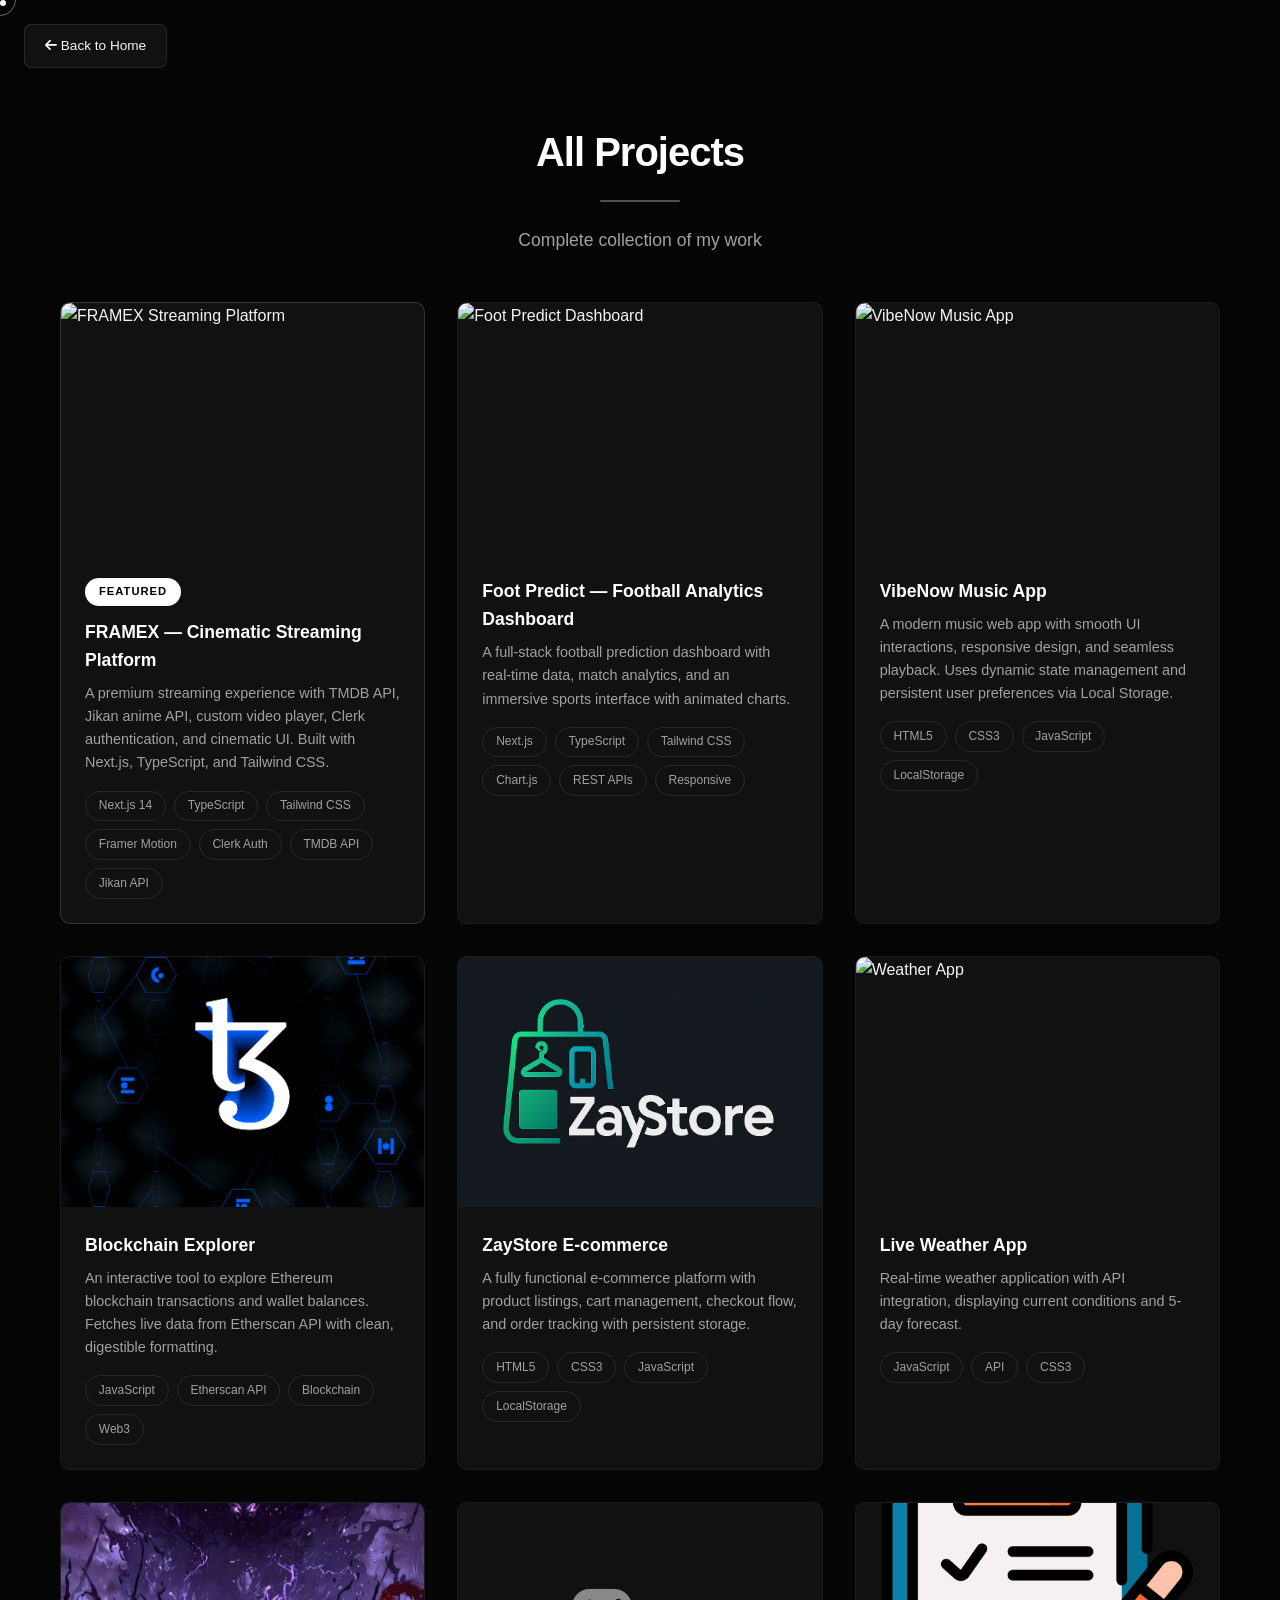
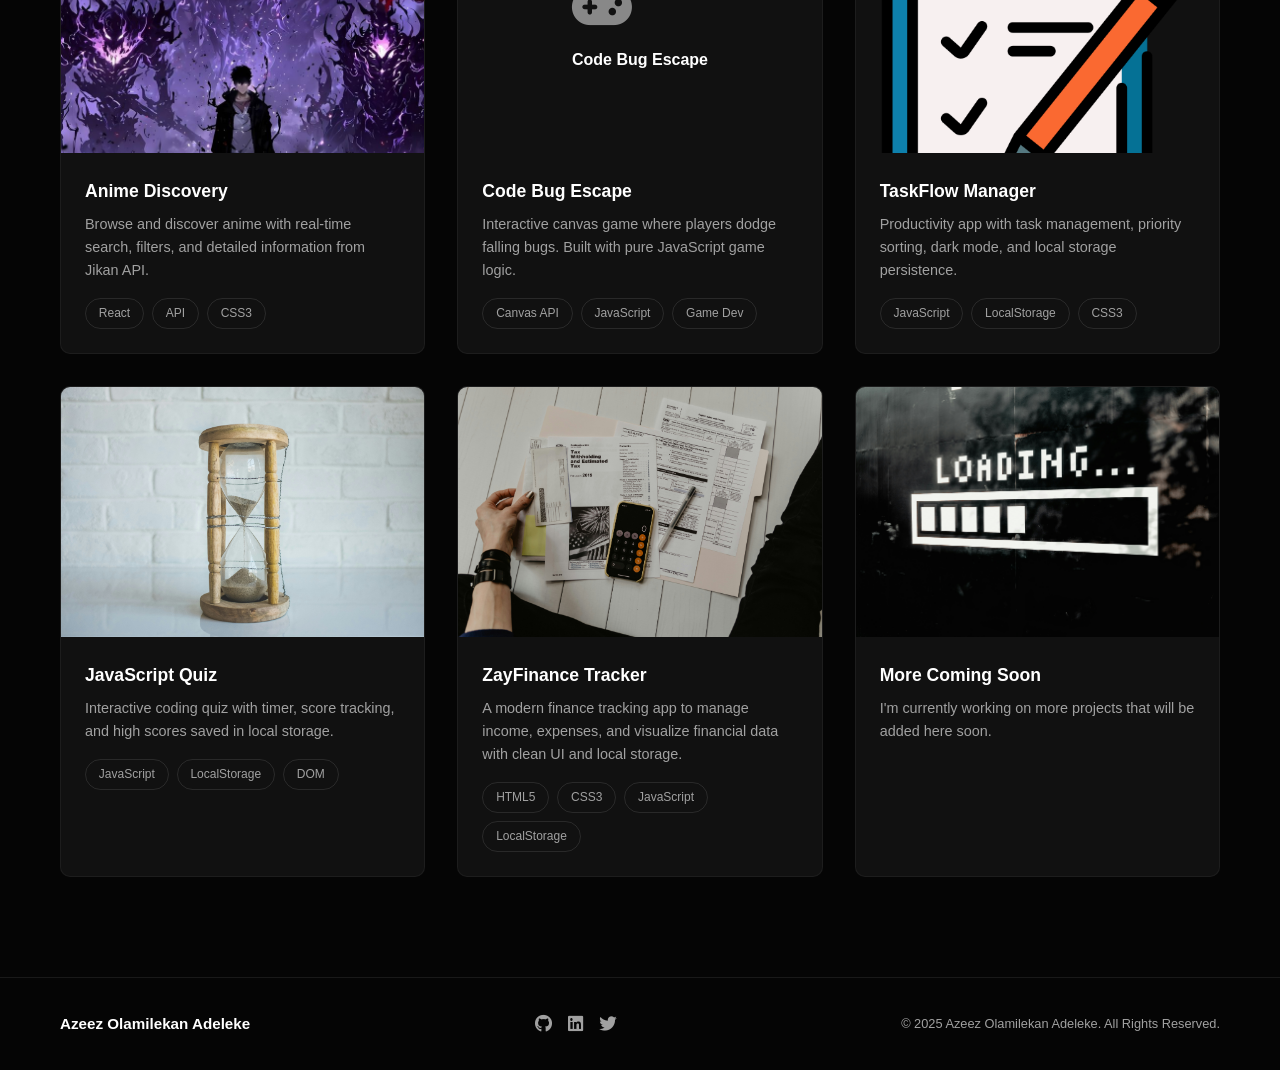
==== projects.html @ b3cec255 "Fresh portfolio - clean start" ====
<!DOCTYPE html>
<html lang="en">
<head>
    <meta charset="UTF-8">
    <meta name="viewport" content="width=device-width, initial-scale=1.0">
    <title>All Projects | Azeez Olamilekan Adeleke</title>
    <link rel="stylesheet" href="style.css">
    <link rel="stylesheet" href="https://cdnjs.cloudflare.com/ajax/libs/font-awesome/6.0.0/css/all.min.css">
</head>
<body>
    <!-- Custom Cursor -->
    <div class="cursor-dot"></div>
    <div class="cursor-ring"></div>

    <a href="index.html" class="back-to-home">...
    <a href="index.html" class="back-to-home"><i class="fas fa-arrow-left"></i> Back to Home</a>

    <section id="projects" class="projects" style="padding-top: 120px;">
        <div class="container">
            <div class="section-header">
                <h2>All Projects</h2>
                <div class="section-line"></div>
                <p class="section-subtitle">Complete collection of my work</p>
            </div>
            <div class="projects-grid">
                <!-- FRAMEX -->
                <div class="project-card featured">
                    <div class="project-image">
                        <img src="./Images/framex-preview.jpg" alt="FRAMEX Streaming Platform">
                        <div class="project-overlay">
                            <div class="project-links">
                                <a href="https://framex-five.vercel.app/" target="_blank" class="project-link"><i class="fas fa-eye"></i> Live Demo</a>
                                <a href="https://github.com/Zayk22/framex" class="project-link"><i class="fab fa-github"></i> Source Code</a>
                            </div>
                        </div>
                    </div>
                    <div class="project-info">
                        <div class="project-badge">Featured</div>
                        <h3>FRAMEX — Cinematic Streaming Platform</h3>
                        <p>A premium streaming experience with TMDB API, Jikan anime API, custom video player, Clerk authentication, and cinematic UI. Built with Next.js, TypeScript, and Tailwind CSS.</p>
                        <div class="project-tech">
                            <span>Next.js 14</span><span>TypeScript</span><span>Tailwind CSS</span><span>Framer Motion</span><span>Clerk Auth</span><span>TMDB API</span><span>Jikan API</span>
                        </div>
                    </div>
                </div>

                <!-- FOOT PREDICT -->
                <div class="project-card">
                    <div class="project-image">
                        <img src="./Images/footpredict-preview.jpg" alt="Foot Predict Dashboard">
                        <div class="project-overlay">
                            <div class="project-links">
                                <a href="https://foot-predict-4lp9.vercel.app/" target="_blank" class="project-link"><i class="fas fa-eye"></i> Live Demo</a>
                                <a href="https://github.com/Zayk22/foot-predict" class="project-link"><i class="fab fa-github"></i> Source Code</a>
                            </div>
                        </div>
                    </div>
                    <div class="project-info">
                        <h3>Foot Predict — Football Analytics Dashboard</h3>
                        <p>A full-stack football prediction dashboard with real-time data, match analytics, and an immersive sports interface with animated charts.</p>
                        <div class="project-tech">
                            <span>Next.js</span><span>TypeScript</span><span>Tailwind CSS</span><span>Chart.js</span><span>REST APIs</span><span>Responsive</span>
                        </div>
                    </div>
                </div>

                <!-- VIBENOW -->
                <div class="project-card">
                    <div class="project-image">
                        <img src="./Images/erik-mclean-QzpgqElvSiA-unsplash.jpg" alt="VibeNow Music App">
                        <div class="project-overlay">
                            <div class="project-links">
                                <a href="./Vibenow music/index.html" target="_blank" class="project-link"><i class="fas fa-eye"></i> Live</a>
                                <a href="https://github.com/Zayk22/Music-streaming-app/blob/main/index.html" class="project-link"><i class="fab fa-github"></i> Code</a>
                            </div>
                        </div>
                    </div>
                    <div class="project-info">
                        <h3>VibeNow Music App</h3>
                        <p>A modern music web app with smooth UI interactions, responsive design, and seamless playback. Uses dynamic state management and persistent user preferences via Local Storage.</p>
                        <div class="project-tech">
                            <span>HTML5</span><span>CSS3</span><span>JavaScript</span><span>LocalStorage</span>
                        </div>
                    </div>
                </div>

                <!-- BLOCKCHAIN EXPLORER -->
                <div class="project-card">
                    <div class="project-image">
                        <img src="./Images/irik-zziPAKzeNDs-unsplash.jpg" alt="Blockchain Explorer">
                        <div class="project-overlay">
                            <div class="project-links">
                                <a href="./Block chain explorer/index.html" target="_blank" class="project-link"><i class="fas fa-eye"></i> Live</a>
                                <a href="https://github.com/Zayk22/Block-chain-explorer/blob/main/index.html" class="project-link"><i class="fab fa-github"></i> Code</a>
                            </div>
                        </div>
                    </div>
                    <div class="project-info">
                        <h3>Blockchain Explorer</h3>
                        <p>An interactive tool to explore Ethereum blockchain transactions and wallet balances. Fetches live data from Etherscan API with clean, digestible formatting.</p>
                        <div class="project-tech">
                            <span>JavaScript</span><span>Etherscan API</span><span>Blockchain</span><span>Web3</span>
                        </div>
                    </div>
                </div>

                <!-- ZAYSTORE -->
                <div class="project-card">
                    <div class="project-image">
                        <img src="./Images/ZayStore Logo Design.png" alt="ZayStore E-commerce">
                        <div class="project-overlay">
                            <div class="project-links">
                                <a href="./E-commerce website/index.html" target="_blank" class="project-link"><i class="fas fa-eye"></i> Live</a>
                                <a href="https://github.com/Zayk22/e-commerce-web" class="project-link"><i class="fab fa-github"></i> Code</a>
                            </div>
                        </div>
                    </div>
                    <div class="project-info">
                        <h3>ZayStore E-commerce</h3>
                        <p>A fully functional e-commerce platform with product listings, cart management, checkout flow, and order tracking with persistent storage.</p>
                        <div class="project-tech">
                            <span>HTML5</span><span>CSS3</span><span>JavaScript</span><span>LocalStorage</span>
                        </div>
                    </div>
                </div>

                <!-- WEATHER APP -->
                <div class="project-card">
                    <div class="project-image">
                        <img src="./Images/brian-mcgowan-kKyxIwvljBg-unsplash.jpg" alt="Weather App">
                        <div class="project-overlay">
                            <div class="project-links">
                                <a href="./weather-app/index.html" target="_blank" class="project-link"><i class="fas fa-eye"></i> Live</a>
                                <a href="https://github.com/Zayk22/Weather-app/blob/main/index.html" class="project-link"><i class="fab fa-github"></i> Code</a>
                            </div>
                        </div>
                    </div>
                    <div class="project-info">
                        <h3>Live Weather App</h3>
                        <p>Real-time weather application with API integration, displaying current conditions and 5-day forecast.</p>
                        <div class="project-tech">
                            <span>JavaScript</span><span>API</span><span>CSS3</span>
                        </div>
                    </div>
                </div>

                <!-- ANIME DISCOVERY -->
                <div class="project-card">
                    <div class="project-image">
                        <img src="./Images/Solo Leveling Wallpapers – Free High-Quality 4K & HD Backgrounds.jfif" alt="Anime Discovery">
                        <div class="project-overlay">
                            <div class="project-links">
                                <a href="./Anime-app/index.html" target="_blank" class="project-link"><i class="fas fa-eye"></i> Live</a>
                                <a href="https://github.com/Zayk22/anime-web" class="project-link"><i class="fab fa-github"></i> Code</a>
                            </div>
                        </div>
                    </div>
                    <div class="project-info">
                        <h3>Anime Discovery</h3>
                        <p>Browse and discover anime with real-time search, filters, and detailed information from Jikan API.</p>
                        <div class="project-tech">
                            <span>React</span><span>API</span><span>CSS3</span>
                        </div>
                    </div>
                </div>

                <!-- CODE BUG ESCAPE -->
                <div class="project-card">
                    <div class="project-image">
                        <div class="game-preview">
                            <div class="game-preview-content">
                                <i class="fas fa-gamepad"></i>
                                <h4>Code Bug Escape</h4>
                            </div>
                        </div>
                        <div class="project-overlay">
                            <div class="project-links">
                                <a href="./code-bug-escape/index.html" target="_blank" class="project-link"><i class="fas fa-eye"></i> Live</a>
                                <a href="https://github.com/Zayk22/Code-bug" class="project-link"><i class="fab fa-github"></i> Code</a>
                            </div>
                        </div>
                    </div>
                    <div class="project-info">
                        <h3>Code Bug Escape</h3>
                        <p>Interactive canvas game where players dodge falling bugs. Built with pure JavaScript game logic.</p>
                        <div class="project-tech">
                            <span>Canvas API</span><span>JavaScript</span><span>Game Dev</span>
                        </div>
                    </div>
                </div>

                <!-- TASKFLOW MANAGER -->
                <div class="project-card">
                    <div class="project-image">
                        <img src="./Images/task.png" alt="TaskFlow Manager">
                        <div class="project-overlay">
                            <div class="project-links">
                                <a href="./task-manager/index.html" target="_blank" class="project-link"><i class="fas fa-eye"></i> Live</a>
                                <a href="https://github.com/Zayk22/Task-manager" class="project-link"><i class="fab fa-github"></i> Code</a>
                            </div>
                        </div>
                    </div>
                    <div class="project-info">
                        <h3>TaskFlow Manager</h3>
                        <p>Productivity app with task management, priority sorting, dark mode, and local storage persistence.</p>
                        <div class="project-tech">
                            <span>JavaScript</span><span>LocalStorage</span><span>CSS3</span>
                        </div>
                    </div>
                </div>

                <!-- JAVASCRIPT QUIZ -->
                <div class="project-card">
                    <div class="project-image">
                        <img src="./Images/kenny-eliason-KYxXMTpTzek-unsplash.jpg" alt="JavaScript Quiz">
                        <div class="project-overlay">
                            <div class="project-links">
                                <a href="./coding-quiz/index.html" target="_blank" class="project-link"><i class="fas fa-eye"></i> Live</a>
                                <a href="https://github.com/Zayk22/Code-quiz" class="project-link"><i class="fab fa-github"></i> Code</a>
                            </div>
                        </div>
                    </div>
                    <div class="project-info">
                        <h3>JavaScript Quiz</h3>
                        <p>Interactive coding quiz with timer, score tracking, and high scores saved in local storage.</p>
                        <div class="project-tech">
                            <span>JavaScript</span><span>LocalStorage</span><span>DOM</span>
                        </div>
                    </div>
                </div>

                <!-- ZAYFINANCE TRACKER -->
                <div class="project-card">
                    <div class="project-image">
                        <img src="./Images/kelly-sikkema-xoU52jUVUXA-unsplash.jpg" alt="ZayFinance Tracker">
                        <div class="project-overlay">
                            <div class="project-links">
                                <a href="./Finance tracker/index.html" target="_blank" class="project-link"><i class="fas fa-eye"></i> Live</a>
                                <a href="https://github.com/Zayk22/Finance-tracker" class="project-link"><i class="fab fa-github"></i> Code</a>
                            </div>
                        </div>
                    </div>
                    <div class="project-info">
                        <h3>ZayFinance Tracker</h3>
                        <p>A modern finance tracking app to manage income, expenses, and visualize financial data with clean UI and local storage.</p>
                        <div class="project-tech">
                            <span>HTML5</span><span>CSS3</span><span>JavaScript</span><span>LocalStorage</span>
                        </div>
                    </div>
                </div>

                <!-- COMING SOON -->
                <div class="project-card coming-soon">
                    <div class="project-image">
                        <img src="./Images/mike-van-den-bos-jf1EomjlQi0-unsplash.jpg" alt="Coming soon">
                    </div>
                    <div class="project-info">
                        <h3>More Coming Soon</h3>
                        <p>I'm currently working on more projects that will be added here soon.</p>
                    </div>
                </div>
            </div>
        </div>
    </section>

    <footer class="footer">
        <div class="container">
            <div class="footer-content">
                <div class="footer-name">Azeez Olamilekan Adeleke</div>
                <div class="footer-social">
                    <a href="https://github.com/Zayk22" class="footer-social-link"><i class="fab fa-github"></i></a>
                    <a href="https://www.linkedin.com/in/olamilekan-azeez-aa2646311" class="footer-social-link"><i class="fab fa-linkedin"></i></a>
                    <a href="#" class="footer-social-link"><i class="fab fa-twitter"></i></a>
                </div>
                <div class="footer-copyright">&copy; 2025 Azeez Olamilekan Adeleke. All Rights Reserved.</div>
            </div>
        </div>
    </footer>

    <script src="script.js"></script>
</body>
</html>
---- style.css ----
/* Reset and Base Styles */
* {
    margin: 0;
    padding: 0;
    box-sizing: border-box;
}

:root {
    --primary-color: #ffffff;
    --primary-hover: #e0e0e0;
    --secondary-color: #6c757d;
    --bg-dark: #050505;
    --bg-card: #111111;
    --text-light: #f5f5f0;
    --text-muted: #a1a1a1;
    --white: #ffffff;
    --black: #000000;
    --transition: all 0.3s ease;
    --shadow: 0 5px 20px rgba(0, 0, 0, 0.3);
    --shadow-hover: 0 10px 30px rgba(0, 0, 0, 0.4);
}
/* Light Mode */
[data-theme="light"] {
    --primary-color: #000000;
    --primary-hover: #333333;
    --bg-dark: #f5f5f0;
    --bg-card: #ffffff;
    --text-light: #111111;
    --text-muted: #666666;
    --white: #000000;
    --black: #ffffff;
    --shadow: 0 5px 20px rgba(0, 0, 0, 0.08);
    --shadow-hover: 0 10px 30px rgba(0, 0, 0, 0.12);
}

[data-theme="light"] .navbar {
    background: rgba(255, 255, 255, 0.95);
    border-bottom: 1px solid rgba(0, 0, 0, 0.08);
}

[data-theme="light"] .nav-menu a::after {
    background: #000;
}

[data-theme="light"] .skills-strip {
    border-color: rgba(0, 0, 0, 0.06);
}

[data-theme="light"] .btn-primary {
    background: #000;
    color: #fff;
}

[data-theme="light"] .btn-secondary {
    color: #000;
    border-color: rgba(0, 0, 0, 0.2);
}

[data-theme="light"] .btn-secondary:hover {
    border-color: #000;
}

[data-theme="light"] .hero::before {
    background: radial-gradient(circle, rgba(0, 0, 0, 0.03) 0%, transparent 70%);
}

[data-theme="light"] .cursor-dot {
    background: #000;
}

[data-theme="light"] .cursor-ring {
    border-color: rgba(0, 0, 0, 0.3);
}

[data-theme="light"] .cursor-ring.hover {
    border-color: #000;
}

[data-theme="light"] .loader {
    background: #f5f5f0;
}

[data-theme="light"] .loader-logo {
    color: #000;
}

[data-theme="light"] .loader-bar {
    background: rgba(0, 0, 0, 0.1);
}

[data-theme="light"] .loader-progress {
    background: #000;
}

body {
    font-family: -apple-system, BlinkMacSystemFont, 'Segoe UI', Roboto, Oxygen, Ubuntu, Cantarell, sans-serif;
    line-height: 1.6;
    color: var(--text-light);
    background-color: var(--bg-dark);
    overflow-x: hidden;
}

html {
    scroll-behavior: smooth;
}

.container {
    max-width: 1200px;
    margin: 0 auto;
    padding: 0 20px;
}

/* ============================================
   NAVIGATION
   ============================================ */
/* ============================================
   NAVIGATION
   ============================================ */
.navbar {
    position: fixed;
    top: 0;
    width: 100%;
    background: rgba(5, 5, 5, 0.95);
    backdrop-filter: blur(10px);
    box-shadow: var(--shadow);
    z-index: 1000;
    padding: 1rem 0;
    border-bottom: 1px solid rgba(255, 255, 255, 0.08);
}

.nav-container {
    max-width: 1200px;
    margin: 0 auto;
    padding: 0 20px;
    display: flex;
    justify-content: space-between;
    align-items: center;
}

.logo {
    font-size: 1.8rem;
    font-weight: 700;
    color: var(--white);
    text-decoration: none;
}

.nav-menu {
    display: flex;
    list-style: none;
    gap: 2rem;
}

.nav-menu a {
    text-decoration: none;
    color: var(--text-muted);
    font-weight: 500;
    transition: var(--transition);
    position: relative;
    padding-bottom: 5px;
    font-size: 0.9rem;
}

.nav-menu a::after {
    content: '';
    position: absolute;
    bottom: 0;
    left: 0;
    width: 0;
    height: 1px;
    background: var(--white);
    transition: var(--transition);
}

.nav-menu a:hover,
.nav-menu a.active {
    color: var(--white);
}

.nav-menu a:hover::after,
.nav-menu a.active::after {
    width: 100%;
}

.hamburger {
    display: none;
    flex-direction: column;
    cursor: pointer;
    gap: 5px;
}

.hamburger span {
    width: 25px;
    height: 2px;
    background: var(--text-light);
    transition: var(--transition);
}

/* Theme Toggle */
.theme-toggle {
    background: none;
    border: none;
    color: var(--text-muted);
    font-size: 1.1rem;
    cursor: pointer;
    padding: 8px;
    transition: var(--transition);
    display: flex;
    align-items: center;
}

.theme-toggle:hover {
    color: var(--white);
}

[data-theme="light"] .theme-toggle .fa-sun::before {
    content: "\f186";
}
/* ============================================
   HERO SECTION
   ============================================ */
.hero {
    min-height: 100vh;
    display: flex;
    flex-direction: column;
    justify-content: center;
    align-items: flex-start;
    padding: 120px 60px 60px;
    background: var(--bg-dark);
    color: var(--white);
    position: relative;
    overflow: hidden;
    max-width: 1200px;
    margin: 0 auto;
}

.hero::before {
    content: '';
    position: absolute;
    top: -100px;
    right: -100px;
    width: 500px;
    height: 500px;
    background: radial-gradient(circle, rgba(255, 255, 255, 0.03) 0%, transparent 70%);
    pointer-events: none;
}

.hero-content {
    max-width: 800px;
    position: relative;
    z-index: 1;
    animation: fadeInUp 0.8s ease;
}

@keyframes fadeInUp {
    from { opacity: 0; transform: translateY(40px); }
    to { opacity: 1; transform: translateY(0); }
}

.hero-greeting {
    font-size: 1rem;
    color: var(--text-muted);
    margin-bottom: 16px;
    letter-spacing: 1px;
    font-weight: 400;
}

.hero-title {
    font-size: clamp(3rem, 7vw, 5.5rem);
    font-weight: 700;
    line-height: 1.05;
    margin-bottom: 24px;
    letter-spacing: -2px;
    color: var(--white);
}

.hero-role {
    margin-bottom: 32px;
}

.hero-role-text {
    display: inline-block;
    font-size: 0.8rem;
    font-weight: 600;
    letter-spacing: 4px;
    color: var(--text-muted);
    padding: 8px 16px;
    border: 1px solid rgba(255, 255, 255, 0.2);
    border-radius: 4px;
}

.hero-description {
    font-size: 1.1rem;
    color: var(--text-muted);
    max-width: 560px;
    line-height: 1.7;
    margin-bottom: 40px;
}

.hero-buttons {
    display: flex;
    gap: 16px;
    flex-wrap: wrap;
}

.btn {
    padding: 14px 32px;
    border: none;
    border-radius: 8px;
    font-size: 0.9rem;
    font-weight: 600;
    cursor: pointer;
    transition: var(--transition);
    text-decoration: none;
    display: inline-block;
    letter-spacing: 0.5px;
}

.btn-primary {
    background: var(--white);
    color: var(--black);
}

.btn-primary:hover {
    background: var(--primary-hover);
    transform: translateY(-2px);
}

.btn-secondary {
    background: transparent;
    color: var(--white);
    border: 1px solid rgba(255, 255, 255, 0.2);
}

.btn-secondary:hover {
    border-color: var(--white);
    transform: translateY(-2px);
}

.hero-stats {
    display: flex;
    gap: 40px;
    margin-top: 80px;
    position: relative;
    z-index: 1;
    animation: fadeInUp 0.8s ease 0.2s both;
}

.stat-item {
    text-align: left;
}

.stat-number {
    font-size: 2.5rem;
    font-weight: 700;
    display: block;
    color: var(--white);
    letter-spacing: -1px;
    line-height: 1;
    margin-bottom: 4px;
}

.stat-label {
    font-size: 0.8rem;
    color: var(--text-muted);
    letter-spacing: 0.5px;
}

.stat-divider {
    width: 1px;
    background: rgba(255, 255, 255, 0.1);
}

/* ============================================
   SKILLS STRIP
   ============================================ */
.skills-strip {
    padding: 40px 0;
    background: var(--bg-dark);
    border-top: 1px solid rgba(255, 255, 255, 0.06);
    border-bottom: 1px solid rgba(255, 255, 255, 0.06);
    overflow: hidden;
}

.skills-strip-inner {
    display: flex;
    justify-content: center;
    flex-wrap: wrap;
    gap: 12px 24px;
    max-width: 1200px;
    margin: 0 auto;
    padding: 0 20px;
}

.skills-strip-inner span {
    font-size: 0.75rem;
    font-weight: 600;
    letter-spacing: 2px;
    text-transform: uppercase;
    color: var(--text-muted);
    white-space: nowrap;
}

.strip-divider {
    opacity: 0.3;
    font-size: 0.75rem !important;
    font-weight: 400 !important;
    letter-spacing: 0 !important;
}
/* ============================================
   ABOUT
   ============================================ */
.about {
    padding: 100px 0;
    background: var(--bg-dark);
}

.section-header {
    text-align: center;
    margin-bottom: 3rem;
}

.section-header h2 {
    font-size: 2.5rem;
    margin-bottom: 1rem;
    color: var(--white);
    font-weight: 700;
    letter-spacing: -1px;
}

.section-line {
    width: 80px;
    height: 2px;
    background: rgba(255, 255, 255, 0.3);
    margin: 0 auto 1.5rem;
    border-radius: 2px;
}

.section-subtitle {
    color: var(--text-muted);
    font-size: 1.1rem;
}

.about-content {
    display: grid;
    grid-template-columns: 1fr 1fr;
    gap: 4rem;
    align-items: start;
    margin-bottom: 4rem;
}

.about-image {
    position: relative;
    border-radius: 10px;
    overflow: hidden;
    box-shadow: var(--shadow);
}

.about-image img {
    width: 100%;
    height: auto;
    display: block;
}

.available-badge {
    position: absolute;
    top: 20px;
    right: 20px;
    background: #10b981;
    color: white;
    padding: 8px 16px;
    border-radius: 50px;
    font-size: 0.8rem;
    font-weight: 600;
    animation: pulse 2s infinite;
}

@keyframes pulse {
    0%, 100% { transform: scale(1); }
    50% { transform: scale(1.05); }
}

.about-text h3 {
    font-size: 2rem;
    margin-bottom: 1.5rem;
    color: var(--white);
}

.about-paragraph {
    margin-bottom: 1.5rem;
    color: var(--text-muted);
    line-height: 1.8;
    font-size: 0.95rem;
}

.about-highlights {
    display: flex;
    gap: 1.5rem;
    margin-top: 2rem;
    margin-bottom: 2rem;
}

.highlight-item {
    display: flex;
    align-items: center;
    gap: 0.5rem;
    color: var(--text-light);
    font-size: 0.9rem;
}

.highlight-item i {
    color: var(--white);
    font-size: 1rem;
}

.about-buttons {
    display: flex;
    gap: 1rem;
    margin-top: 1rem;
}

.about-btn {
    padding: 0.9rem 2rem;
    font-size: 0.9rem;
    background: var(--white);
    color: var(--black);
    border-radius: 50px;
    text-decoration: none;
    display: inline-block;
    transition: var(--transition);
    font-weight: 600;
}

.about-btn:hover {
    background: var(--primary-hover);
    transform: translateY(-2px);
}

.about-stats-grid {
    display: grid;
    grid-template-columns: repeat(3, 1fr);
    gap: 1.5rem;
    margin-top: 3rem;
}

.stat-card {
    background: var(--bg-card);
    padding: 2rem 1.5rem;
    border-radius: 10px;
    text-align: center;
    transition: var(--transition);
    border: 1px solid rgba(255, 255, 255, 0.05);
}

.stat-card:hover {
    transform: translateY(-3px);
    border-color: rgba(255, 255, 255, 0.15);
}

.stat-card i {
    font-size: 2rem;
    color: var(--white);
    margin-bottom: 1rem;
    opacity: 0.8;
}

.stat-card h4 {
    margin-bottom: 0.5rem;
    color: var(--white);
    font-size: 1rem;
}

.stat-card p {
    color: var(--text-muted);
    font-size: 0.85rem;
}

/* ============================================
   SERVICES
   ============================================ */
.services {
    padding: 100px 0;
    background: var(--bg-dark);
}

.services-grid {
    display: grid;
    grid-template-columns: repeat(auto-fit, minmax(250px, 1fr));
    gap: 2rem;
    margin-top: 3rem;
}

.service-card {
    background: var(--bg-card);
    padding: 2.5rem 2rem;
    border-radius: 10px;
    text-align: center;
    transition: var(--transition);
    border: 1px solid rgba(255, 255, 255, 0.05);
}

.service-card:hover {
    transform: translateY(-3px);
    border-color: rgba(255, 255, 255, 0.15);
}

.service-card i {
    font-size: 2.5rem;
    color: var(--white);
    margin-bottom: 1.5rem;
    opacity: 0.7;
}

.service-card h3 {
    margin-bottom: 1rem;
    color: var(--white);
    font-size: 1.1rem;
}

.service-card p {
    color: var(--text-muted);
    font-size: 0.9rem;
}

/* ============================================
   EXPERIENCE
   ============================================ */
.experience {
    padding: 100px 0;
    background: var(--bg-dark);
}

.experience-grid {
    display: grid;
    grid-template-columns: repeat(auto-fit, minmax(350px, 1fr));
    gap: 2rem;
    margin-top: 3rem;
}

.experience-card {
    background: var(--bg-card);
    padding: 2rem;
    border-radius: 10px;
    transition: var(--transition);
    border: 1px solid rgba(255, 255, 255, 0.05);
}

.experience-card:hover {
    border-color: rgba(255, 255, 255, 0.15);
}

.experience-header {
    display: flex;
    align-items: center;
    gap: 1rem;
    margin-bottom: 1.5rem;
}

.experience-header i {
    font-size: 1.5rem;
    color: var(--white);
    opacity: 0.7;
}

.experience-header h3 {
    color: var(--white);
    font-size: 1.2rem;
    font-weight: 600;
}

.experience-list li {
    color: var(--text-muted);
    margin-bottom: 0.8rem;
    padding-left: 1.5rem;
    position: relative;
    font-size: 0.9rem;
}

.experience-list li::before {
    content: "—";
    color: var(--text-muted);
    position: absolute;
    left: 0;
}

/* ============================================
   EDUCATION
   ============================================ */
.education {
    padding: 100px 0;
    background: var(--bg-dark);
}

.education-grid {
    display: grid;
    grid-template-columns: repeat(auto-fit, minmax(300px, 1fr));
    gap: 2rem;
    margin-top: 3rem;
}

.education-card {
    background: var(--bg-card);
    padding: 2rem;
    border-radius: 10px;
    text-align: center;
    transition: var(--transition);
    border: 1px solid rgba(255, 255, 255, 0.05);
}

.education-card:hover {
    border-color: rgba(255, 255, 255, 0.15);
}

.education-card i {
    font-size: 2.5rem;
    color: var(--white);
    margin-bottom: 1.5rem;
    opacity: 0.7;
}

.education-card h3 {
    margin-bottom: 0.5rem;
    color: var(--white);
    font-size: 1.1rem;
}

.education-place {
    color: var(--text-muted);
    font-size: 0.9rem;
}

.education-description {
    color: var(--text-muted);
    font-size: 0.85rem;
    margin-top: 0.5rem;
}

/* ============================================
   SKILLS
   ============================================ */
.skills {
    padding: 100px 0;
    background: var(--bg-dark);
}

.skills-content {
    max-width: 800px;
    margin: 0 auto;
}

.skills-category h3 {
    margin-bottom: 1.5rem;
    color: var(--white);
    font-size: 1.3rem;
    font-weight: 600;
}

.skills-grid {
    display: grid;
    gap: 1.5rem;
    margin-bottom: 3rem;
}

.skill-info {
    display: flex;
    justify-content: space-between;
    margin-bottom: 0.5rem;
    color: var(--text-light);
    font-size: 0.9rem;
}

.skill-bar {
    height: 4px;
    background: rgba(255, 255, 255, 0.1);
    border-radius: 2px;
    overflow: hidden;
}

.skill-progress {
    height: 100%;
    background: var(--white);
    border-radius: 2px;
    animation: fillBar 1.5s ease;
}

@keyframes fillBar {
    from { width: 0; }
}

.tech-tags {
    display: flex;
    flex-wrap: wrap;
    gap: 0.75rem;
}

.tech-tag {
    padding: 0.5rem 1.2rem;
    background: transparent;
    border: 1px solid rgba(255, 255, 255, 0.15);
    border-radius: 50px;
    color: var(--text-muted);
    font-size: 0.8rem;
    transition: var(--transition);
}

.tech-tag:hover {
    border-color: var(--white);
    color: var(--white);
}

/* ============================================
   PROJECTS
   ============================================ */
.projects {
    padding: 100px 0;
    background: var(--bg-dark);
}

.projects-grid {
    display: grid;
    grid-template-columns: repeat(auto-fit, minmax(350px, 1fr));
    gap: 2rem;
    margin-top: 3rem;
}

.project-card {
    background: var(--bg-card);
    border-radius: 10px;
    overflow: hidden;
    transition: var(--transition);
    border: 1px solid rgba(255, 255, 255, 0.05);
}

.project-card:hover {
    transform: translateY(-3px);
    border-color: rgba(255, 255, 255, 0.15);
}

.project-image {
    position: relative;
    height: 250px;
    overflow: hidden;
}

.project-image img {
    width: 100%;
    height: 100%;
    object-fit: cover;
    transition: transform 0.6s;
}

.project-card:hover .project-image img {
    transform: scale(1.05);
}

.project-overlay {
    position: absolute;
    top: 0;
    left: 0;
    width: 100%;
    height: 100%;
    background: rgba(0, 0, 0, 0.85);
    display: flex;
    align-items: center;
    justify-content: center;
    opacity: 0;
    transition: var(--transition);
}

.project-card:hover .project-overlay {
    opacity: 1;
}

.project-links {
    display: flex;
    gap: 1rem;
}

.project-link {
    padding: 0.8rem 1.5rem;
    background: var(--white);
    color: var(--black);
    text-decoration: none;
    border-radius: 5px;
    font-weight: 600;
    font-size: 0.85rem;
    transition: var(--transition);
}

.project-link:hover {
    transform: translateY(-2px);
}

.project-info {
    padding: 1.5rem;
}

.project-info h3 {
    margin-bottom: 0.5rem;
    color: var(--white);
    font-size: 1.1rem;
}

.project-info p {
    color: var(--text-muted);
    margin-bottom: 1rem;
    font-size: 0.9rem;
    line-height: 1.6;
}

.project-tech {
    display: flex;
    flex-wrap: wrap;
    gap: 0.5rem;
}

.project-tech span {
    padding: 0.3rem 0.8rem;
    background: transparent;
    border: 1px solid rgba(255, 255, 255, 0.1);
    border-radius: 50px;
    font-size: 0.75rem;
    color: var(--text-muted);
}

/* Featured Project */
.project-card.featured {
    border: 1px solid rgba(255, 255, 255, 0.15);
}

.project-card.featured:hover {
    border-color: rgba(255, 255, 255, 0.3);
}

.project-badge {
    display: inline-block;
    background: var(--white);
    color: var(--black);
    padding: 5px 14px;
    border-radius: 50px;
    font-size: 0.7rem;
    font-weight: 700;
    text-transform: uppercase;
    letter-spacing: 1px;
    margin-bottom: 12px;
}

.view-all-container {
    text-align: center;
    margin-top: 40px;
}

.view-all-btn {
    background: transparent;
    border: 1px solid rgba(255, 255, 255, 0.2);
    color: var(--white);
    padding: 14px 32px;
    border-radius: 8px;
    font-size: 0.9rem;
    font-weight: 600;
    text-decoration: none;
    display: inline-flex;
    align-items: center;
    gap: 8px;
    transition: var(--transition);
}

.view-all-btn:hover {
    border-color: var(--white);
}

/* ============================================
   GAME PREVIEW / COMING SOON
   ============================================ */
.game-preview {
    height: 100%;
    background: var(--bg-card);
    display: flex;
    align-items: center;
    justify-content: center;
    color: white;
}

.game-preview-content i {
    font-size: 3rem;
    margin-bottom: 1rem;
    color: var(--white);
    opacity: 0.5;
}

.project-card.coming-soon {
    opacity: 0.6;
}

.coming-soon-badge {
    background: transparent;
    color: var(--text-muted);
    padding: 8px 16px;
    border-radius: 50px;
    font-size: 0.8rem;
    border: 1px solid rgba(255, 255, 255, 0.2);
}

/* ============================================
   CONTACT
   ============================================ */
.contact {
    padding: 100px 0;
    background: var(--bg-dark);
}

.contact-content {
    display: grid;
    grid-template-columns: 1fr 1.5fr;
    gap: 4rem;
    margin-top: 3rem;
}

.contact-info {
    display: grid;
    gap: 1.5rem;
}

.contact-card {
    background: var(--bg-card);
    padding: 2rem;
    border-radius: 10px;
    text-align: center;
    transition: var(--transition);
    border: 1px solid rgba(255, 255, 255, 0.05);
}

.contact-card:hover {
    border-color: rgba(255, 255, 255, 0.15);
}

.contact-card i {
    font-size: 2rem;
    color: var(--white);
    margin-bottom: 1rem;
    opacity: 0.7;
}

.contact-card h3 {
    margin-bottom: 0.5rem;
    color: var(--white);
    font-size: 1rem;
}

.contact-card p,
.contact-card a {
    color: var(--text-muted);
    text-decoration: none;
    font-size: 0.9rem;
}

.contact-card a:hover {
    color: var(--white);
}

.contact-form {
    background: var(--bg-card);
    padding: 2.5rem;
    border-radius: 10px;
    border: 1px solid rgba(255, 255, 255, 0.05);
}

.form-group {
    margin-bottom: 1.5rem;
}

.form-group input,
.form-group textarea {
    width: 100%;
    padding: 1rem;
    border: 1px solid rgba(255, 255, 255, 0.1);
    border-radius: 5px;
    font-size: 0.9rem;
    transition: var(--transition);
    background: transparent;
    color: var(--text-light);
}

.form-group input:focus,
.form-group textarea:focus {
    outline: none;
    border-color: rgba(255, 255, 255, 0.4);
}

.form-group input::placeholder,
.form-group textarea::placeholder {
    color: var(--text-muted);
}

.btn-block {
    width: 100%;
    background: var(--white);
    color: var(--black);
    border: none;
    padding: 1rem;
    font-size: 0.9rem;
    font-weight: 600;
    border-radius: 5px;
    cursor: pointer;
    transition: var(--transition);
}

.btn-block:hover {
    background: var(--primary-hover);
}

/* ============================================
   FOOTER
   ============================================ */
.footer {
    background: var(--bg-dark);
    padding: 2rem 0;
    text-align: center;
    border-top: 1px solid rgba(255, 255, 255, 0.08);
}

.footer-content {
    display: flex;
    justify-content: space-between;
    align-items: center;
}

.footer-name {
    font-size: 0.95rem;
    font-weight: 600;
    color: var(--white);
}

.footer-social {
    display: flex;
    gap: 1rem;
}

.footer-social-link {
    color: var(--text-muted);
    font-size: 1.1rem;
    transition: var(--transition);
}

.footer-social-link:hover {
    color: var(--white);
}

.footer-copyright {
    font-size: 0.8rem;
    color: var(--text-muted);
}
.footer-time {
    color: var(--text-muted);
    font-size: 0.8rem;
    letter-spacing: 0.5px;
}
/* ============================================
   CUSTOM CURSOR
   ============================================ */
.cursor-dot {
    width: 6px;
    height: 6px;
    background: var(--white);
    border-radius: 50%;
    position: fixed;
    pointer-events: none;
    z-index: 9999;
    transition: transform 0.1s ease;
}

.cursor-ring {
    width: 32px;
    height: 32px;
    border: 1px solid rgba(255, 255, 255, 0.4);
    border-radius: 50%;
    position: fixed;
    pointer-events: none;
    z-index: 9998;
    transition: transform 0.15s ease, width 0.3s ease, height 0.3s ease, border-color 0.3s ease;
}

.cursor-ring.hover {
    width: 48px;
    height: 48px;
    border-color: var(--white);
}

.cursor-dot.hover {
    transform: scale(0.5);
}

/* Hide default cursor */
body {
    cursor: none;
}

a, button, .btn, .project-card, .service-card, .experience-card, .education-card, .stat-card, .contact-card, input, textarea {
    cursor: none;
}

/* ============================================
   PAGE LOADER
   ============================================ */
.loader {
    position: fixed;
    inset: 0;
    background: var(--bg-dark);
    z-index: 10000;
    display: flex;
    align-items: center;
    justify-content: center;
    transition: opacity 0.6s ease, visibility 0.6s ease;
}

.loader.hidden {
    opacity: 0;
    visibility: hidden;
    pointer-events: none;
}

.loader-content {
    text-align: center;
}

.loader-logo {
    font-size: 3rem;
    font-weight: 700;
    color: var(--white);
    letter-spacing: -2px;
    margin-bottom: 24px;
    animation: loaderPulse 1.5s ease-in-out infinite;
}

@keyframes loaderPulse {
    0%, 100% { opacity: 0.4; transform: scale(0.95); }
    50% { opacity: 1; transform: scale(1.05); }
}

.loader-bar {
    width: 120px;
    height: 2px;
    background: rgba(255, 255, 255, 0.1);
    border-radius: 1px;
    overflow: hidden;
    margin: 0 auto;
}

.loader-progress {
    height: 100%;
    background: var(--white);
    border-radius: 1px;
    width: 0%;
    animation: loaderProgress 1.2s ease forwards;
}

@keyframes loaderProgress {
    0% { width: 0%; }
    50% { width: 70%; }
    100% { width: 100%; }
}
/* ============================================
   BACK TO HOME BUTTON
   ============================================ */
.back-to-home {
    position: fixed;
    top: 24px;
    left: 24px;
    background: var(--bg-card);
    padding: 10px 20px;
    border-radius: 8px;
    color: var(--text-light);
    text-decoration: none;
    font-size: 0.85rem;
    font-weight: 500;
    transition: var(--transition);
    border: 1px solid rgba(255, 255, 255, 0.1);
    z-index: 100;
}

.back-to-home:hover {
    border-color: var(--white);
    color: var(--white);
}
/* ============================================
   RESPONSIVE
   ============================================ */
@media (max-width: 968px) {
    .about-content,
    .contact-content {
        grid-template-columns: 1fr;
        gap: 2rem;
    }

    .hero {
        padding: 100px 30px 60px;
    }

    .hero-stats {
        flex-wrap: wrap;
        gap: 24px;
    }
}

@media (max-width: 768px) {
    .hamburger {
        display: flex;
    }

    .nav-menu {
        position: fixed;
        top: 70px;
        left: -100%;
        width: 100%;
        height: calc(100vh - 70px);
        background: var(--bg-card);
        flex-direction: column;
        align-items: center;
        justify-content: center;
        transition: var(--transition);
        border-top: 1px solid rgba(255, 255, 255, 0.08);
    }

    .nav-menu.active {
        left: 0;
    }

    .hero-buttons {
        flex-direction: column;
        max-width: 300px;
    }

    .about-buttons {
        flex-direction: column;
    }

    .about-stats-grid {
        grid-template-columns: 1fr;
    }

    .projects-grid {
        grid-template-columns: 1fr;
    }

    .footer-content {
        flex-direction: column;
        gap: 1rem;
    }
}

@media (max-width: 480px) {
    .hero {
        padding: 80px 20px 40px;
    }

    .hero-title {
        font-size: 2.2rem;
        letter-spacing: -1px;
    }

    .hero-role-text {
        font-size: 0.7rem;
        letter-spacing: 2px;
    }

    .hero-description {
        font-size: 0.95rem;
    }

    .hero-stats {
        gap: 16px;
    }

    .stat-number {
        font-size: 1.8rem;
    }

    .contact-form {
        padding: 1.5rem;
    }

    .section-header h2 {
        font-size: 2rem;
    }
}
/* ============================================
   CURRENTLY
   ============================================ */
.currently {
    padding: 80px 0;
    background: var(--bg-dark);
}

.currently-grid {
    display: grid;
    grid-template-columns: repeat(auto-fit, minmax(250px, 1fr));
    gap: 2rem;
}

.currently-item {
    text-align: center;
    padding: 2rem;
}

.currently-icon {
    font-size: 1.5rem;
    color: var(--white);
    opacity: 0.6;
    margin-bottom: 1rem;
    display: block;
}

.currently-label {
    display: block;
    font-size: 0.7rem;
    font-weight: 700;
    text-transform: uppercase;
    letter-spacing: 2px;
    color: var(--text-muted);
    margin-bottom: 0.75rem;
}

.currently-item p {
    color: var(--text-light);
    font-size: 0.95rem;
    line-height: 1.5;
}
/* ============================================
   GITHUB
   ============================================ */
.github-section {
    padding: 80px 0;
    background: var(--bg-dark);
}

.github-contributions {
    display: flex;
    justify-content: center;
    padding: 20px;
    background: var(--bg-card);
    border-radius: 10px;
    border: 1px solid rgba(255, 255, 255, 0.05);
}
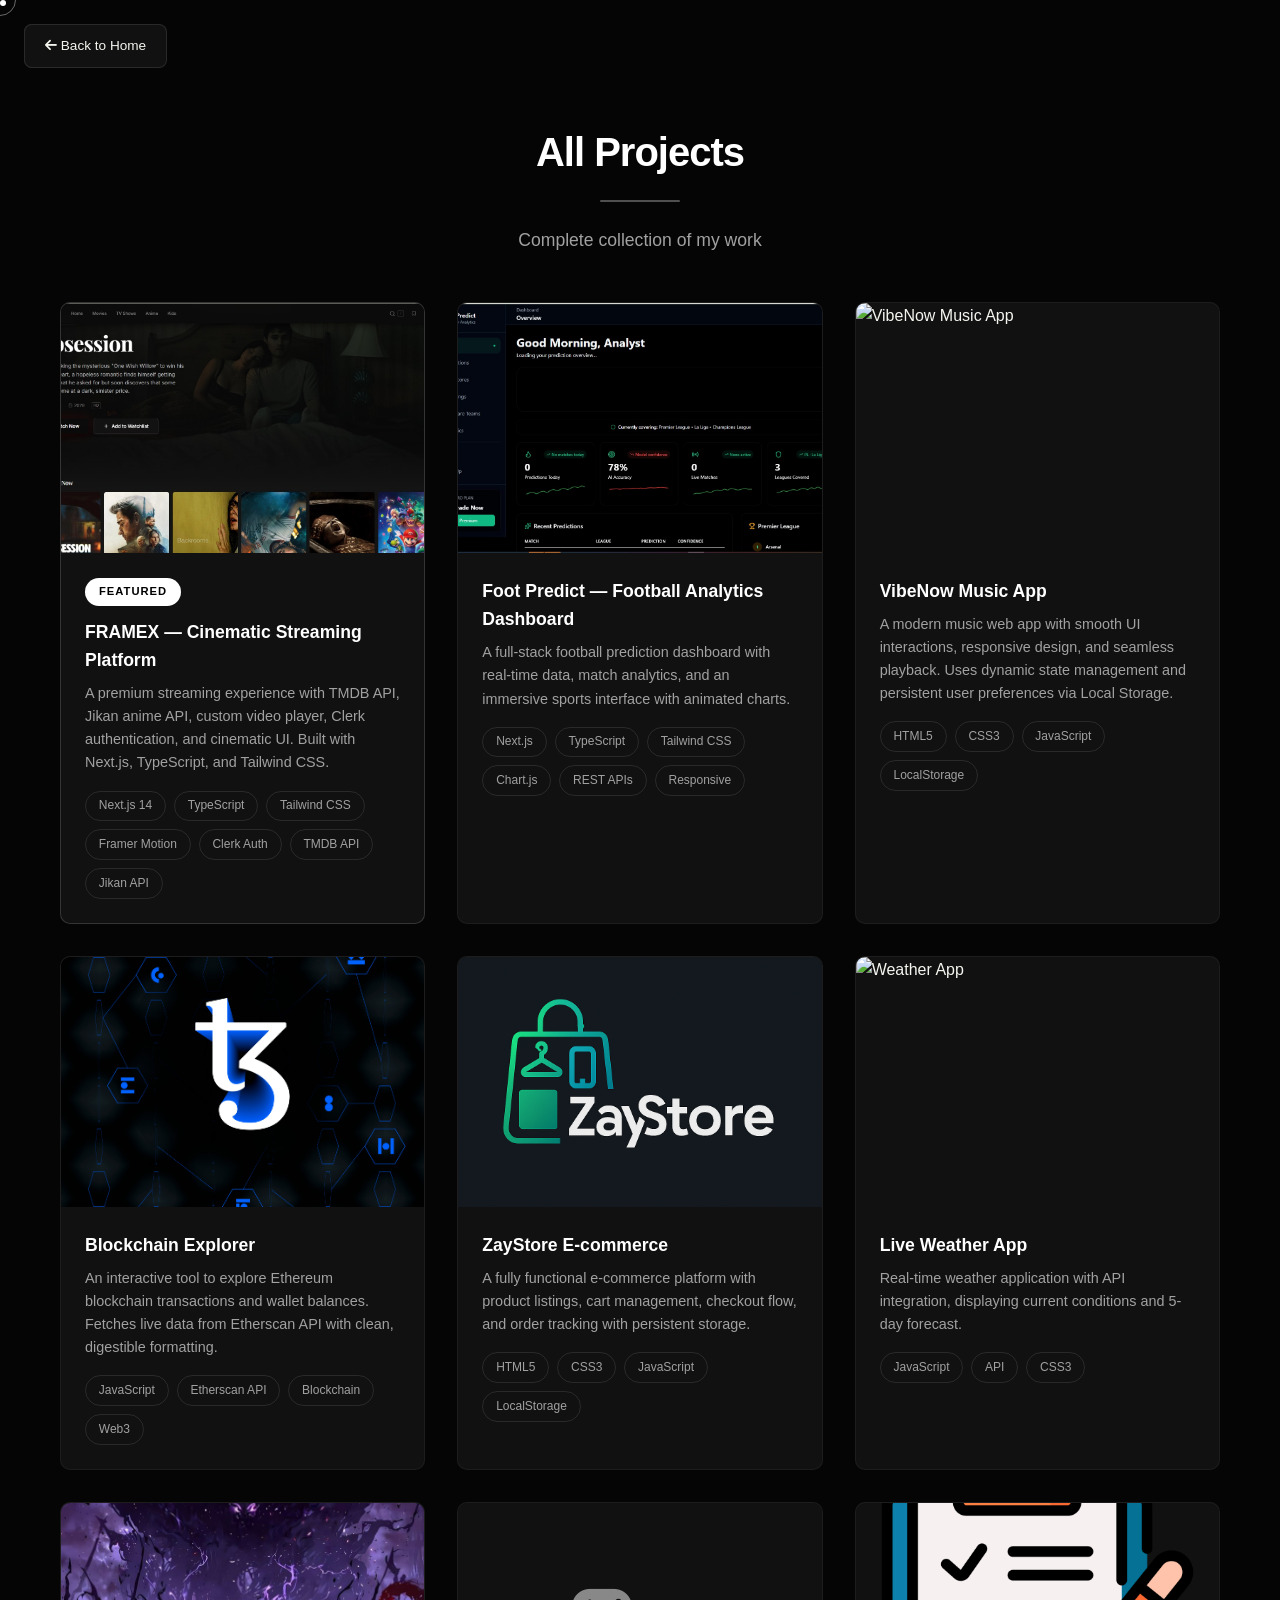
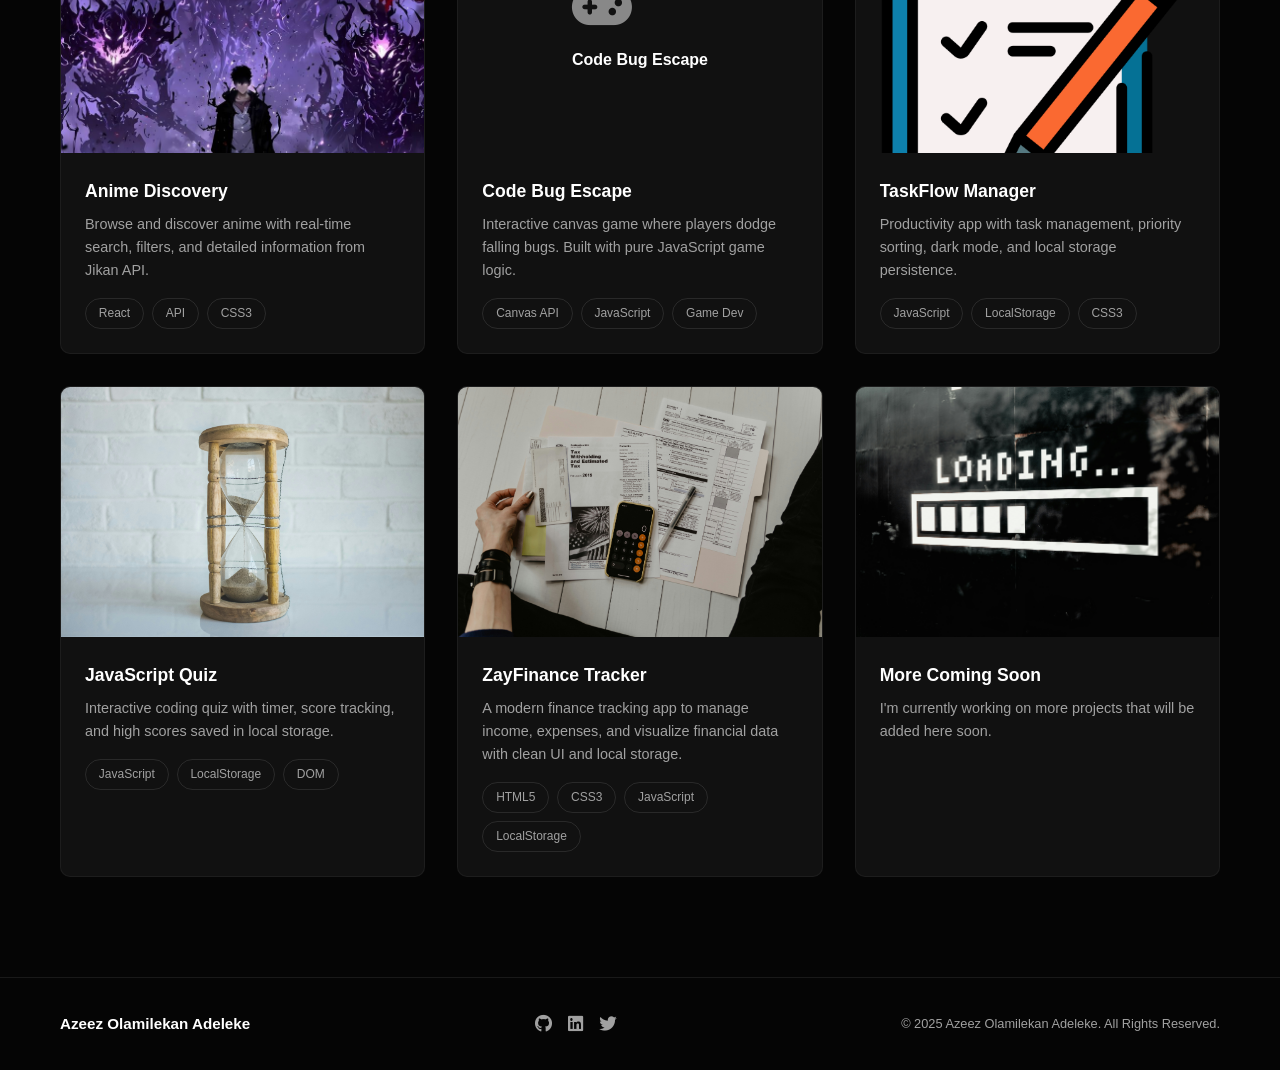
==== commit 9f6c0af0: "Final polish: cursor desktop-only, loader, dark/light toggle, responsive fixes" ====
--- a/projects.html
+++ b/projects.html
@@ -26,7 +26,7 @@
                 <!-- FRAMEX -->
                 <div class="project-card featured">
                     <div class="project-image">
-                        <img src="./Images/framex-preview.jpg" alt="FRAMEX Streaming Platform">
+                        <img src="./screenshots/Framex.png" alt="FRAMEX Streaming Platform">
                         <div class="project-overlay">
                             <div class="project-links">
                                 <a href="https://framex-five.vercel.app/" target="_blank" class="project-link"><i class="fas fa-eye"></i> Live Demo</a>
@@ -47,7 +47,7 @@
                 <!-- FOOT PREDICT -->
                 <div class="project-card">
                     <div class="project-image">
-                        <img src="./Images/footpredict-preview.jpg" alt="Foot Predict Dashboard">
+                        <img src="./screenshots/Foot-predict.png" alt="Foot Predict Dashboard">
                         <div class="project-overlay">
                             <div class="project-links">
                                 <a href="https://foot-predict-4lp9.vercel.app/" target="_blank" class="project-link"><i class="fas fa-eye"></i> Live Demo</a>
--- a/style.css
+++ b/style.css
@@ -113,9 +113,6 @@
 /* ============================================
    NAVIGATION
    ============================================ */
-/* ============================================
-   NAVIGATION
-   ============================================ */
 .navbar {
     position: fixed;
     top: 0;
@@ -215,6 +212,7 @@
 [data-theme="light"] .theme-toggle .fa-sun::before {
     content: "\f186";
 }
+
 /* ============================================
    HERO SECTION
    ============================================ */
@@ -406,6 +404,7 @@
     font-weight: 400 !important;
     letter-spacing: 0 !important;
 }
+
 /* ============================================
    ABOUT
    ============================================ */
@@ -1149,53 +1148,62 @@
     font-size: 0.8rem;
     color: var(--text-muted);
 }
+
 .footer-time {
     color: var(--text-muted);
     font-size: 0.8rem;
     letter-spacing: 0.5px;
 }
-/* ============================================
-   CUSTOM CURSOR
-   ============================================ */
-.cursor-dot {
-    width: 6px;
-    height: 6px;
-    background: var(--white);
-    border-radius: 50%;
-    position: fixed;
-    pointer-events: none;
-    z-index: 9999;
-    transition: transform 0.1s ease;
-}
-
-.cursor-ring {
-    width: 32px;
-    height: 32px;
-    border: 1px solid rgba(255, 255, 255, 0.4);
-    border-radius: 50%;
-    position: fixed;
-    pointer-events: none;
-    z-index: 9998;
-    transition: transform 0.15s ease, width 0.3s ease, height 0.3s ease, border-color 0.3s ease;
-}
-
-.cursor-ring.hover {
-    width: 48px;
-    height: 48px;
-    border-color: var(--white);
-}
-
-.cursor-dot.hover {
-    transform: scale(0.5);
-}
-
-/* Hide default cursor */
-body {
-    cursor: none;
-}
-
-a, button, .btn, .project-card, .service-card, .experience-card, .education-card, .stat-card, .contact-card, input, textarea {
-    cursor: none;
+
+/* ============================================
+   CUSTOM CURSOR — Desktop Only
+   ============================================ */
+.cursor-dot, .cursor-ring {
+    display: none;
+}
+
+@media (hover: hover) and (pointer: fine) {
+    .cursor-dot {
+        display: block;
+        width: 6px;
+        height: 6px;
+        background: var(--white);
+        border-radius: 50%;
+        position: fixed;
+        pointer-events: none;
+        z-index: 9999;
+        transition: transform 0.1s ease;
+    }
+
+    .cursor-ring {
+        display: block;
+        width: 32px;
+        height: 32px;
+        border: 1px solid rgba(255, 255, 255, 0.4);
+        border-radius: 50%;
+        position: fixed;
+        pointer-events: none;
+        z-index: 9998;
+        transition: transform 0.15s ease, width 0.3s ease, height 0.3s ease, border-color 0.3s ease;
+    }
+
+    .cursor-ring.hover {
+        width: 48px;
+        height: 48px;
+        border-color: var(--white);
+    }
+
+    .cursor-dot.hover {
+        transform: scale(0.5);
+    }
+
+    body {
+        cursor: none;
+    }
+
+    a, button, .btn, .project-card, .service-card, .experience-card, .education-card, .stat-card, .contact-card, input, textarea {
+        cursor: none;
+    }
 }
 
 /* ============================================
@@ -1258,6 +1266,7 @@
     50% { width: 70%; }
     100% { width: 100%; }
 }
+
 /* ============================================
    BACK TO HOME BUTTON
    ============================================ */
@@ -1281,6 +1290,67 @@
     border-color: var(--white);
     color: var(--white);
 }
+
+/* ============================================
+   CURRENTLY
+   ============================================ */
+.currently {
+    padding: 80px 0;
+    background: var(--bg-dark);
+}
+
+.currently-grid {
+    display: grid;
+    grid-template-columns: repeat(auto-fit, minmax(250px, 1fr));
+    gap: 2rem;
+}
+
+.currently-item {
+    text-align: center;
+    padding: 2rem;
+}
+
+.currently-icon {
+    font-size: 1.5rem;
+    color: var(--white);
+    opacity: 0.6;
+    margin-bottom: 1rem;
+    display: block;
+}
+
+.currently-label {
+    display: block;
+    font-size: 0.7rem;
+    font-weight: 700;
+    text-transform: uppercase;
+    letter-spacing: 2px;
+    color: var(--text-muted);
+    margin-bottom: 0.75rem;
+}
+
+.currently-item p {
+    color: var(--text-light);
+    font-size: 0.95rem;
+    line-height: 1.5;
+}
+
+/* ============================================
+   GITHUB
+   ============================================ */
+.github-section {
+    padding: 80px 0;
+    background: var(--bg-dark);
+}
+
+.github-contributions {
+    display: flex;
+    justify-content: center;
+    padding: 20px;
+    background: var(--bg-card);
+    border-radius: 10px;
+    border: 1px solid rgba(255, 255, 255, 0.05);
+}
+
 /* ============================================
    RESPONSIVE
    ============================================ */
@@ -1321,7 +1391,7 @@
     }
 
     .nav-menu.active {
-        left: 0;
+                left: 0;
     }
 
     .hero-buttons {
@@ -1382,61 +1452,4 @@
         font-size: 2rem;
     }
 }
-/* ============================================
-   CURRENTLY
-   ============================================ */
-.currently {
-    padding: 80px 0;
-    background: var(--bg-dark);
-}
-
-.currently-grid {
-    display: grid;
-    grid-template-columns: repeat(auto-fit, minmax(250px, 1fr));
-    gap: 2rem;
-}
-
-.currently-item {
-    text-align: center;
-    padding: 2rem;
-}
-
-.currently-icon {
-    font-size: 1.5rem;
-    color: var(--white);
-    opacity: 0.6;
-    margin-bottom: 1rem;
-    display: block;
-}
-
-.currently-label {
-    display: block;
-    font-size: 0.7rem;
-    font-weight: 700;
-    text-transform: uppercase;
-    letter-spacing: 2px;
-    color: var(--text-muted);
-    margin-bottom: 0.75rem;
-}
-
-.currently-item p {
-    color: var(--text-light);
-    font-size: 0.95rem;
-    line-height: 1.5;
-}
-/* ============================================
-   GITHUB
-   ============================================ */
-.github-section {
-    padding: 80px 0;
-    background: var(--bg-dark);
-}
-
-.github-contributions {
-    display: flex;
-    justify-content: center;
-    padding: 20px;
-    background: var(--bg-card);
-    border-radius: 10px;
-    border: 1px solid rgba(255, 255, 255, 0.05);
-}+       
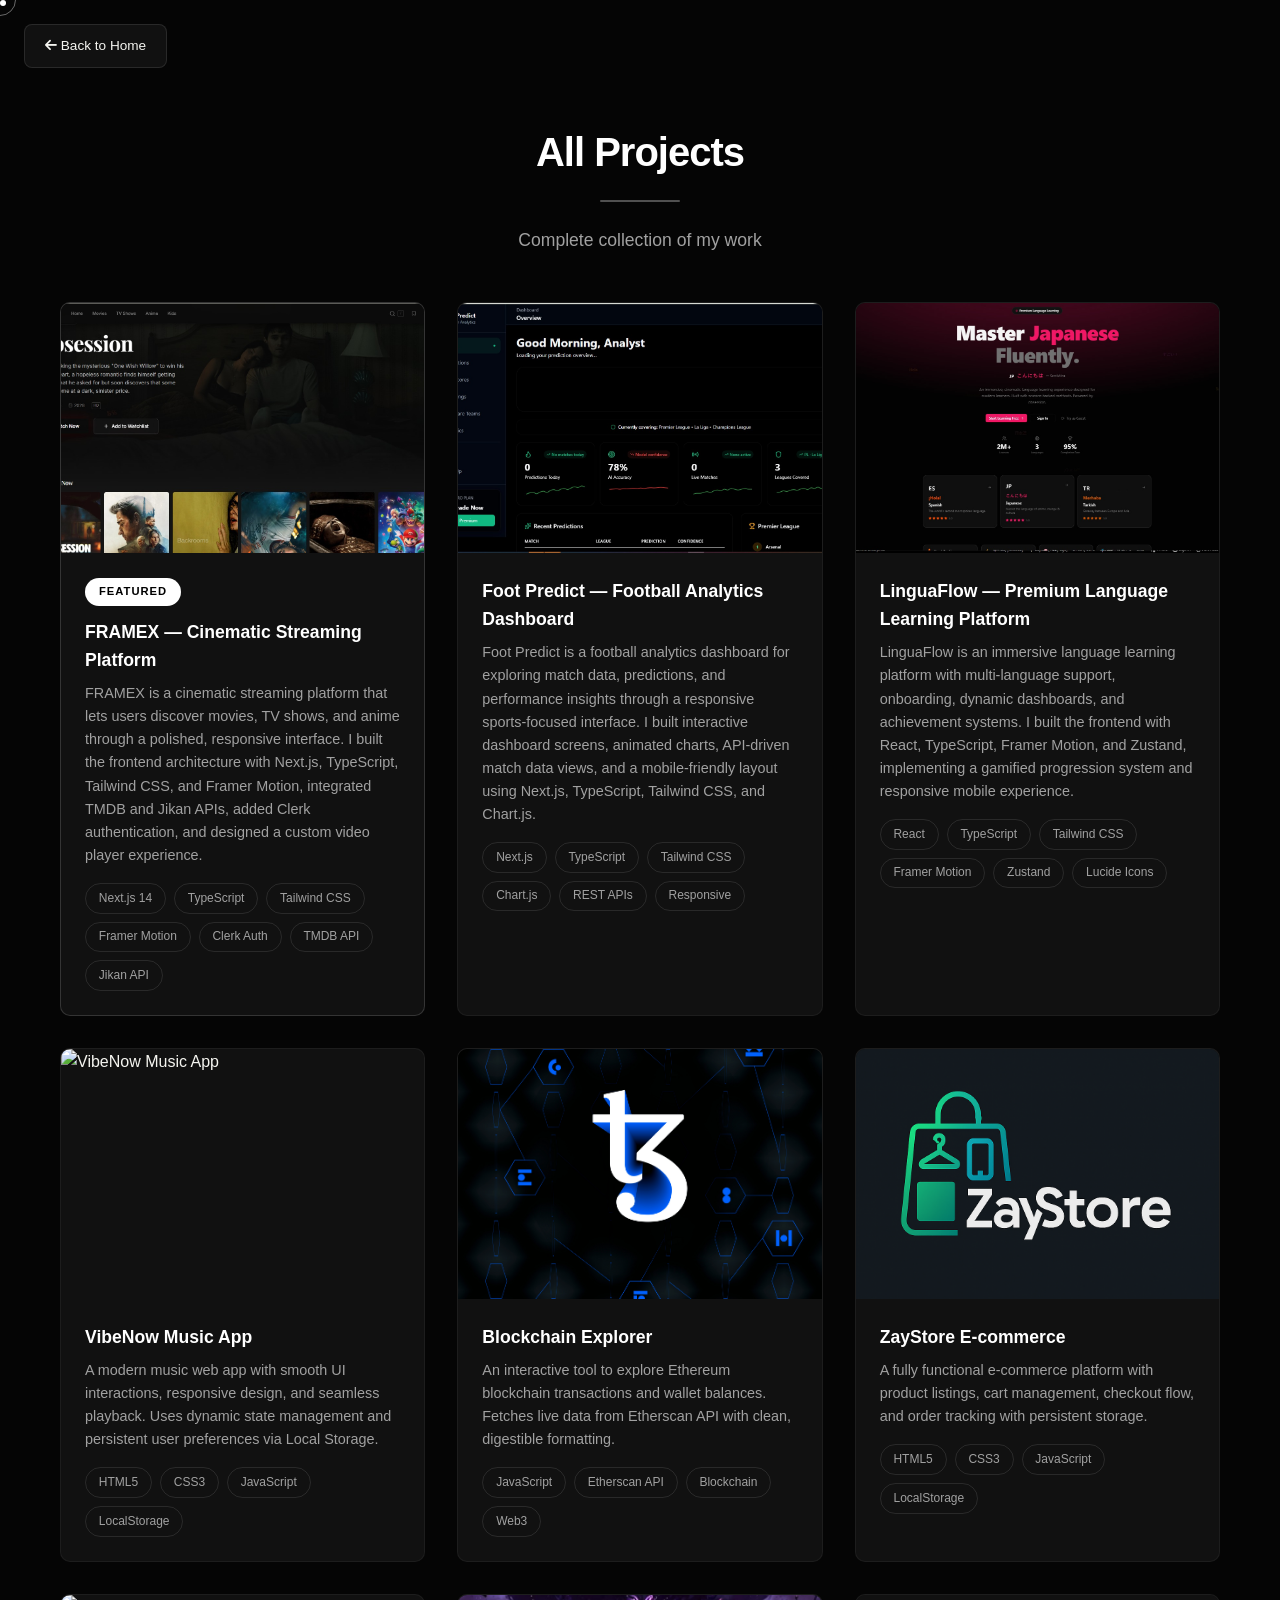
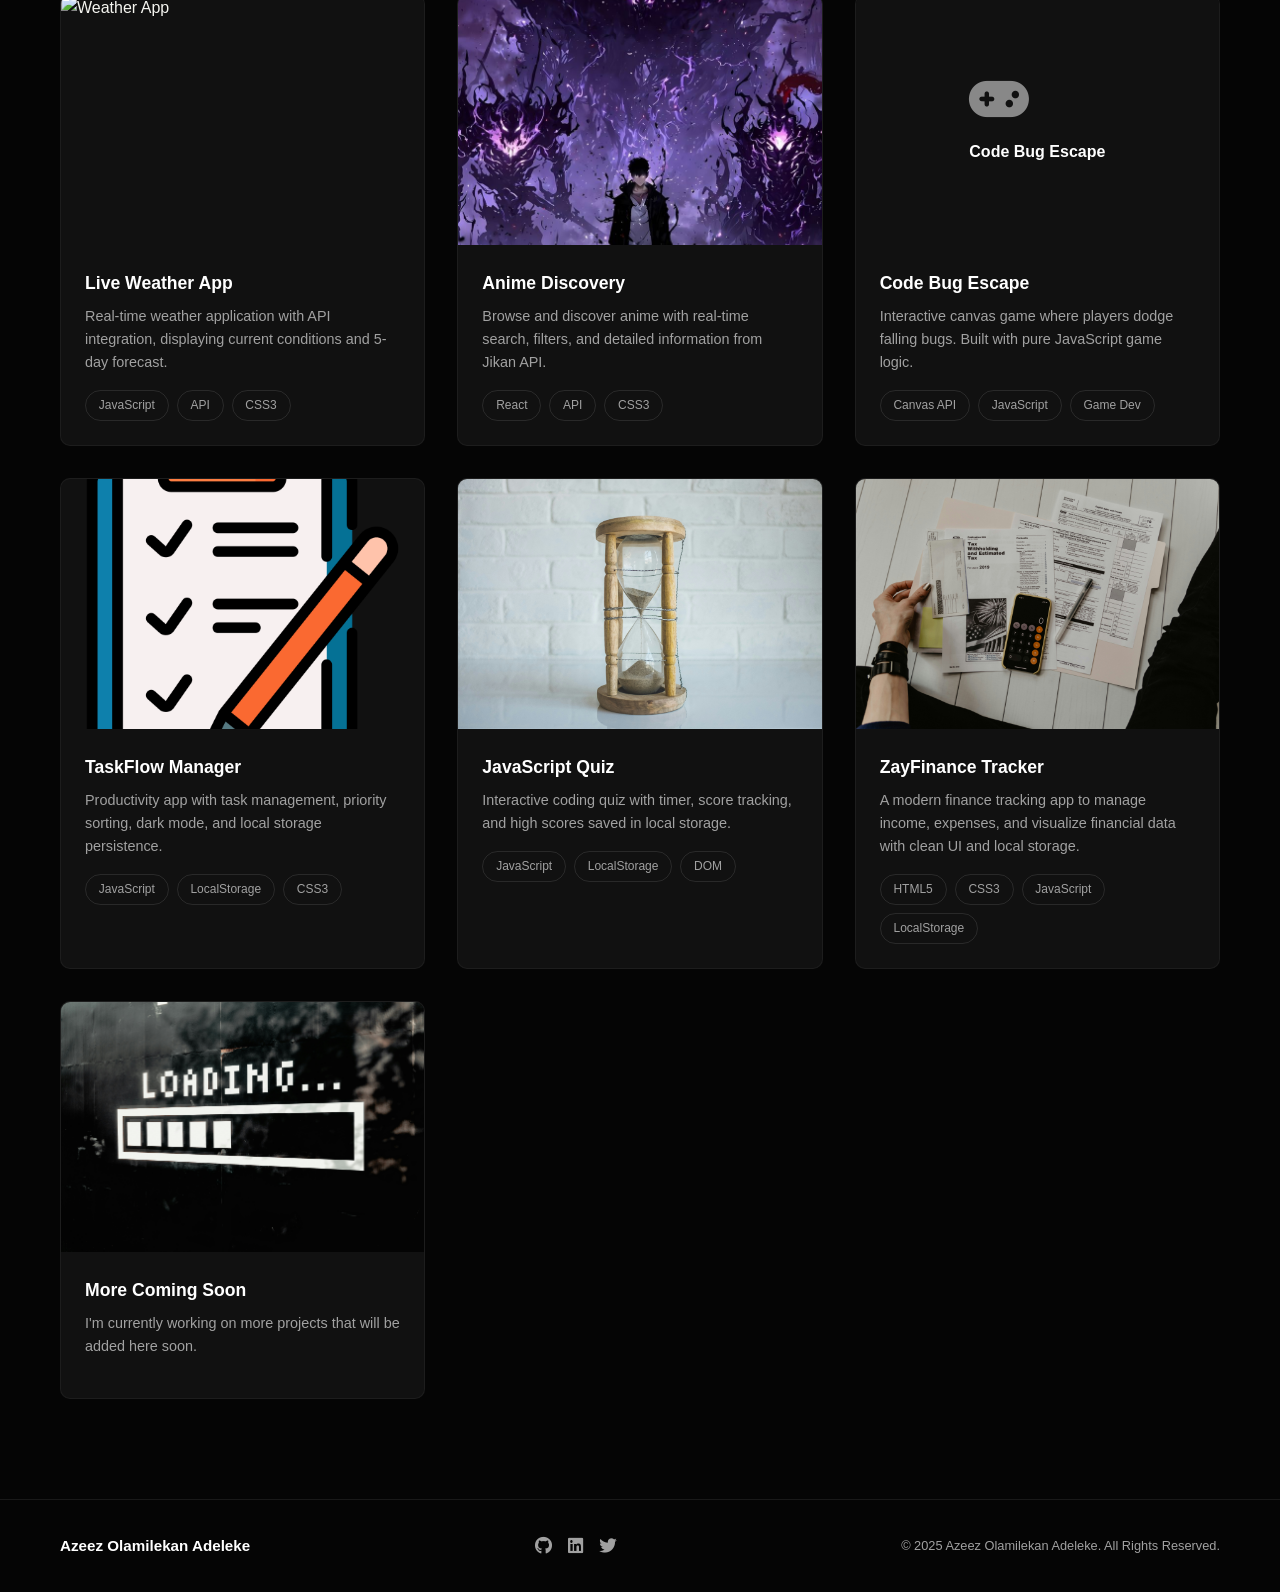
==== commit 4aba645a: "Final polish: updated about, services, skills, projects, loader, LinkedIn" ====
--- a/projects.html
+++ b/projects.html
@@ -12,7 +12,6 @@
     <div class="cursor-dot"></div>
     <div class="cursor-ring"></div>
 
-    <a href="index.html" class="back-to-home">...
     <a href="index.html" class="back-to-home"><i class="fas fa-arrow-left"></i> Back to Home</a>
 
     <section id="projects" class="projects" style="padding-top: 120px;">
@@ -37,7 +36,7 @@
                     <div class="project-info">
                         <div class="project-badge">Featured</div>
                         <h3>FRAMEX — Cinematic Streaming Platform</h3>
-                        <p>A premium streaming experience with TMDB API, Jikan anime API, custom video player, Clerk authentication, and cinematic UI. Built with Next.js, TypeScript, and Tailwind CSS.</p>
+                        <p>FRAMEX is a cinematic streaming platform that lets users discover movies, TV shows, and anime through a polished, responsive interface. I built the frontend architecture with Next.js, TypeScript, Tailwind CSS, and Framer Motion, integrated TMDB and Jikan APIs, added Clerk authentication, and designed a custom video player experience.</p>
                         <div class="project-tech">
                             <span>Next.js 14</span><span>TypeScript</span><span>Tailwind CSS</span><span>Framer Motion</span><span>Clerk Auth</span><span>TMDB API</span><span>Jikan API</span>
                         </div>
@@ -57,9 +56,29 @@
                     </div>
                     <div class="project-info">
                         <h3>Foot Predict — Football Analytics Dashboard</h3>
-                        <p>A full-stack football prediction dashboard with real-time data, match analytics, and an immersive sports interface with animated charts.</p>
+                        <p>Foot Predict is a football analytics dashboard for exploring match data, predictions, and performance insights through a responsive sports-focused interface. I built interactive dashboard screens, animated charts, API-driven match data views, and a mobile-friendly layout using Next.js, TypeScript, Tailwind CSS, and Chart.js.</p>
                         <div class="project-tech">
                             <span>Next.js</span><span>TypeScript</span><span>Tailwind CSS</span><span>Chart.js</span><span>REST APIs</span><span>Responsive</span>
+                        </div>
+                    </div>
+                </div>
+
+                <!-- LINGUAFLOW -->
+                <div class="project-card">
+                    <div class="project-image">
+                        <img src="./screenshots/Linguaflow.png" alt="LinguaFlow Language Platform">
+                        <div class="project-overlay">
+                            <div class="project-links">
+                                <a href="https://linguaflow-omega.vercel.app/" target="_blank" class="project-link"><i class="fas fa-eye"></i> Live Demo</a>
+                                <a href="https://github.com/Zayk22/linguaflow" class="project-link"><i class="fab fa-github"></i> Source Code</a>
+                            </div>
+                        </div>
+                    </div>
+                    <div class="project-info">
+                        <h3>LinguaFlow — Premium Language Learning Platform</h3>
+                        <p>LinguaFlow is an immersive language learning platform with multi-language support, onboarding, dynamic dashboards, and achievement systems. I built the frontend with React, TypeScript, Framer Motion, and Zustand, implementing a gamified progression system and responsive mobile experience.</p>
+                        <div class="project-tech">
+                            <span>React</span><span>TypeScript</span><span>Tailwind CSS</span><span>Framer Motion</span><span>Zustand</span><span>Lucide Icons</span>
                         </div>
                     </div>
                 </div>
--- a/style.css
+++ b/style.css
@@ -1350,7 +1350,75 @@
     border-radius: 10px;
     border: 1px solid rgba(255, 255, 255, 0.05);
 }
-
+/* ============================================
+   3D SCROLL BUILD ANIMATION
+   ============================================ */
+.build-in {
+    /* Children start hidden and scattered */
+}
+
+.build-in > * {
+    opacity: 0;
+    transition: opacity 0.8s ease, transform 0.8s ease;
+}
+
+/* Different scatter directions for variety */
+.build-in > *:nth-child(odd) {
+    transform: translateX(-40px) rotateY(10deg);
+}
+
+.build-in > *:nth-child(even) {
+    transform: translateX(40px) rotateY(-10deg);
+}
+
+/* When section becomes visible, assemble */
+.build-in.visible > * {
+    opacity: 1;
+    transform: translateX(0) rotateY(0);
+}
+
+/* Stagger delays via JS will be applied inline, but we can add a default */
+.build-in.visible > *:nth-child(1) { transition-delay: 0.05s; }
+.build-in.visible > *:nth-child(2) { transition-delay: 0.1s; }
+.build-in.visible > *:nth-child(3) { transition-delay: 0.15s; }
+.build-in.visible > *:nth-child(4) { transition-delay: 0.2s; }
+.build-in.visible > *:nth-child(5) { transition-delay: 0.25s; }
+.build-in.visible > *:nth-child(6) { transition-delay: 0.3s; }
+.build-in.visible > *:nth-child(7) { transition-delay: 0.35s; }
+.build-in.visible > *:nth-child(8) { transition-delay: 0.4s; }
+
+/* ============================================
+   PAGE LOADER – GAMING ICON SLIDE
+   ============================================ */
+.loader-icon {
+    font-size: 2.5rem;
+    color: var(--white);
+    margin-bottom: 20px;
+    animation: slideIcon 1.2s ease-in-out infinite alternate;
+}
+
+@keyframes slideIcon {
+    0% { transform: translateX(-20px); }
+    100% { transform: translateX(20px); }
+}
+
+/* About Social Links */
+.about-social {
+    display: flex;
+    gap: 1rem;
+    margin-top: 1.5rem;
+    margin-bottom: 1.5rem;
+}
+
+.about-social-link {
+    color: var(--text-muted);
+    font-size: 1.3rem;
+    transition: var(--transition);
+}
+
+.about-social-link:hover {
+    color: var(--white);
+}
 /* ============================================
    RESPONSIVE
    ============================================ */
